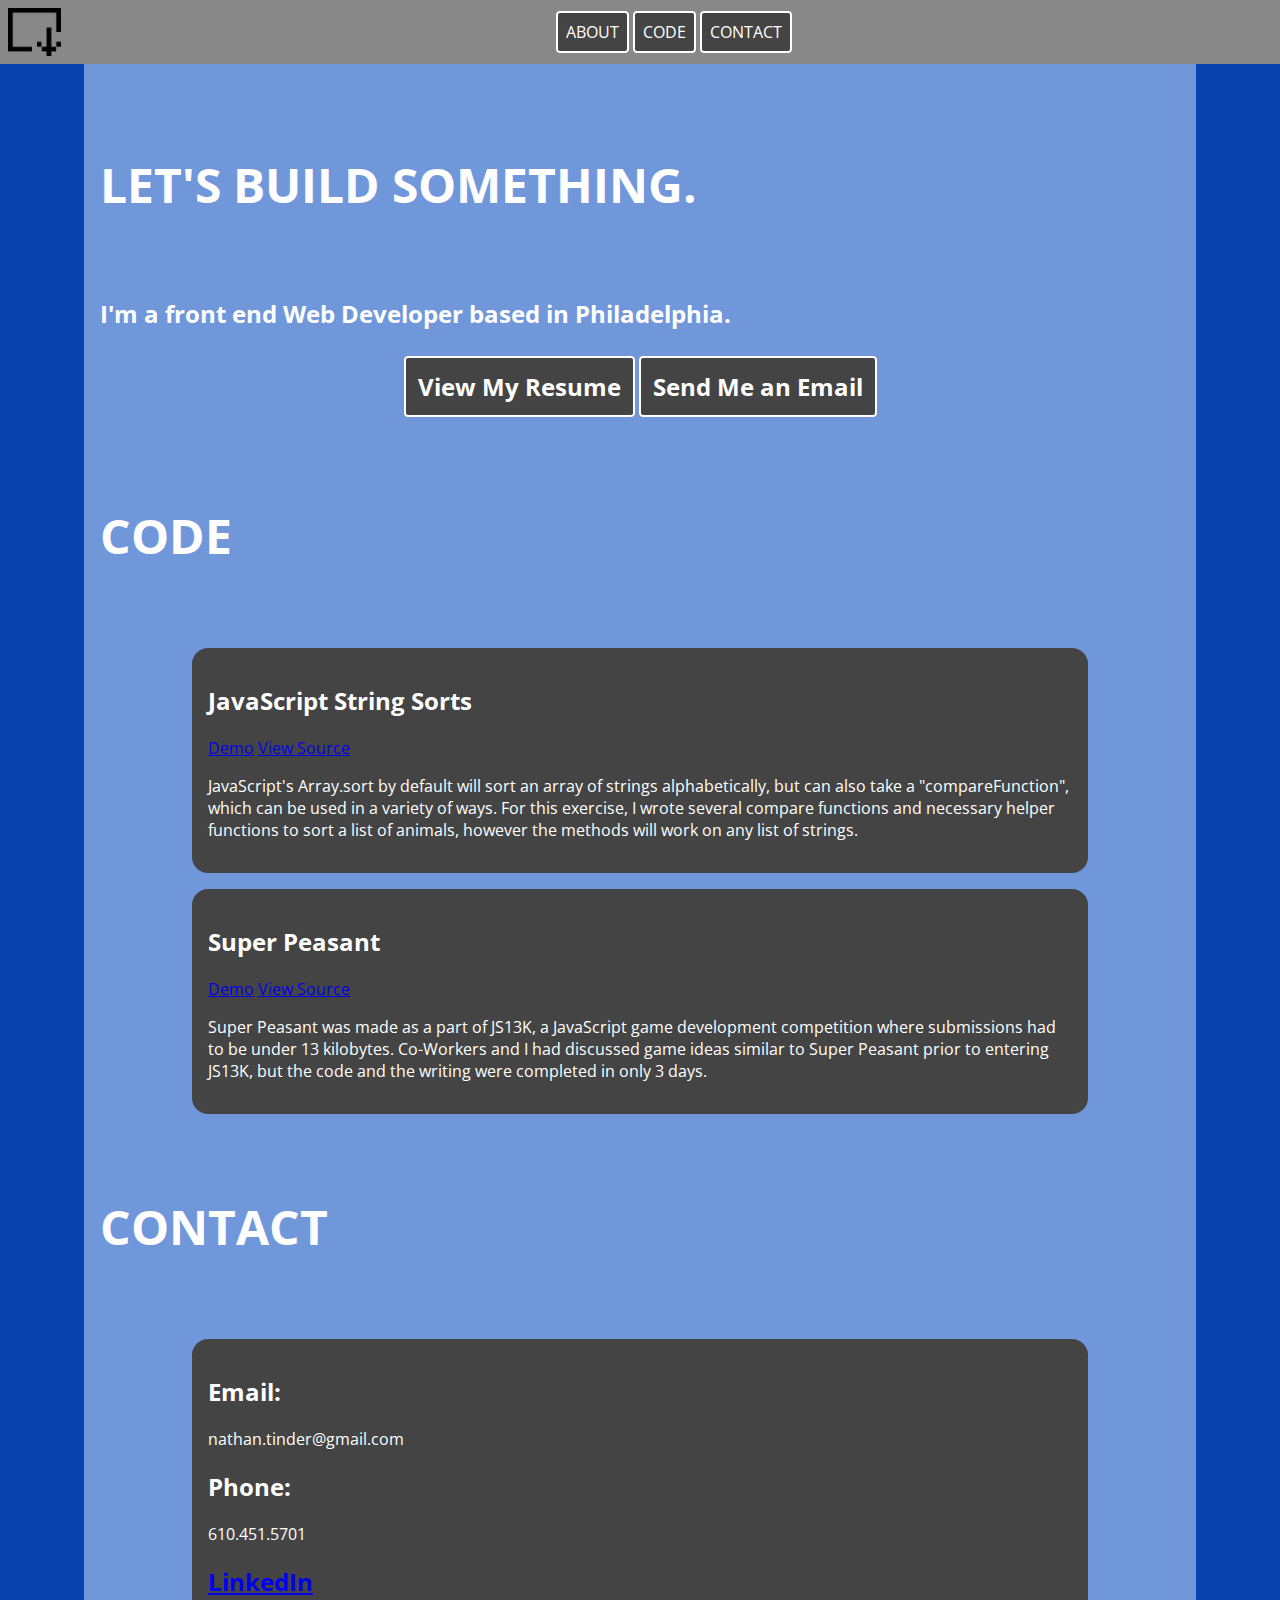
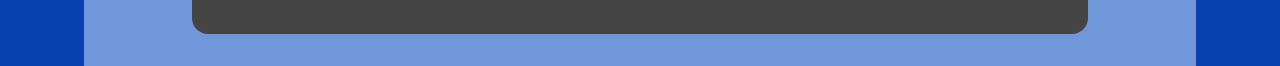
==== index.html @ aa42e78d "change colors and font" ====
<!DOCTYPE html>
<html>
	<head>
		<title>Nathan Tinder</title>
		<meta http-equiv="Content-Type" content="text/html;charset=UTF-8">
		<meta name="viewport" content="width=device-width, initial-scale=1.0">
		<link href='https://fonts.googleapis.com/css?family=Open+Sans' rel='stylesheet' type='text/css'>
		<link rel="stylesheet" type="text/css" href="style.css" />
		<script src="https://ajax.googleapis.com/ajax/libs/jquery/2.1.4/jquery.min.js"></script>
		<script src="main.js"></script>
		<script type="application/ld+json">
		{
		  "@context": "http://schema.org/",
		  "@type": "Person",
		  "name": "Nathan Tinder",
		  "additionalName": "Nate",
		  "email": "mailto:nathan.tinder@gmail.com",
		  "jobTitle": "Web Developer",
		  "telephone": "(610) 451-5701",
		  "url": "ntinder.github.io",
		  "address":{
		    "@type": "PostalAddress",
		    "addressLocality": "Philadelphia",
		    "addressRegion": "Pennsylvania",
		    "postalCode": "19143"
			}
		}
		</script>
	</head>
	<body>
		<nav>
			<img id="logo" src="/logo.gif" width="246" height="223" />
			<span id="navButtons" class="centerize">
				<span class="button"><a href="#about">ABOUT</a></span>
				<span class="button"><a href="#code">CODE</a></span>
				<span class="button"><a href="#contact">CONTACT</a></span>
			</span>
		</nav>
		<div id="centerFix">
			<a id="about">
				<h1>LET'S BUILD SOMETHING.</h1>
			</a>
				<h2>I'm a front end Web Developer based in Philadelphia.</h2>
				<span class="centerize">
					<span class="button inline"><h2><a href="njtResume.pdf">View My Resume</a></h2></span>
					<span class="button inline"><h2><a href="mailto:nathan.tinder@gmail.com">Send Me an Email</a></h2></span>
				</span>
			<a id="code">
				<h1>CODE</h1>
			</a>
			
			<div class="card">
				<h2>JavaScript String Sorts</h2>
				<span> <a href="./jsStringSorts">Demo</a> <a href="view-source:./jsStringSorts/main.js">View Source</a>
				<p>
				JavaScript's Array.sort by default will sort an array of strings alphabetically, but can also take a "compareFunction", which can be used in a variety of ways.  For this exercise, I wrote several compare functions and necessary helper functions to sort a list of animals, however the methods will work on any list of strings.
				</p>
			</div>

			<div class="card">
				<h2>Super Peasant</h2>
				<a href="./peasant">Demo</a> <a href="view-source:./peasant">View Source</a>
				<p>
				Super Peasant was made as a part of JS13K, a JavaScript game development competition where submissions had to be under 13 kilobytes.  Co-Workers and I had discussed game ideas similar to Super Peasant prior to entering JS13K, but the code and the writing were completed in only 3 days.  
				</p>
			</div>
			
			<a id="contact">
				<h1>CONTACT</h1>
				<div class="card">
					<h2>Email:</h2>
					<p>nathan.tinder@gmail.com</p>
					<h2>Phone:</h2>
					<p>610.451.5701</p>
        			<h2><a href="https://www.linkedin.com/in/ntinder/">LinkedIn</a></h2>
        		</div>
			</a>
		</div>
	</body>
</html>
---- style.css ----
body
{
	background-color:#0641AE;
	color:#fff;
	font-family:'Open Sans', sans-serif;
	font-size:100%;
}
h1
{
	font-size:3em;
	padding-top:1em;
	padding-bottom:1em;
}
nav
{
	position:fixed;
	top:0px;
	left:0px;
	width:100%;
	background-color:#888;
	padding:0.5em;
	z-index: 2;
}
nav a:hover, .button a:hover
{
	background-color:#aaa;
	color:#ffffff;
}

.button a
{
	padding:0.50em;
	background-color:#444;
	color:#fff;
	text-decoration:none;
	border-style:solid;
	border-width:2px;
	border-radius:4px;
}
.card
{
	width:80%;
	background-color:#444;
	margin-left:auto;
	margin-right:auto;
	margin-top:1em;
	margin-bottom:1em;
	border-radius:1em;
	padding:1em;
}
.inline
{
	display:inline-block;
}
.centerize
{
	display:block;
	text-align:center;
}
#centerFix
{
	position:relative;
	top:3em;
	max-width: 1080px;
	margin-left:auto;
	margin-right:auto;
	background-color:#7197DB;
	padding:1em;
}
#logo
{
	float:left;
	max-height:3em;
	max-width:3.3em;
}
#navButtons
{
	line-height:3em;
}
@media screen and (max-width : 400px){
	body
	{
		font-size:125%;
	}
	h1
	{
		font-size:2.5em;
	}
	#logo
	{
		max-height:6em;
		max-width:6.6em;
	}
}
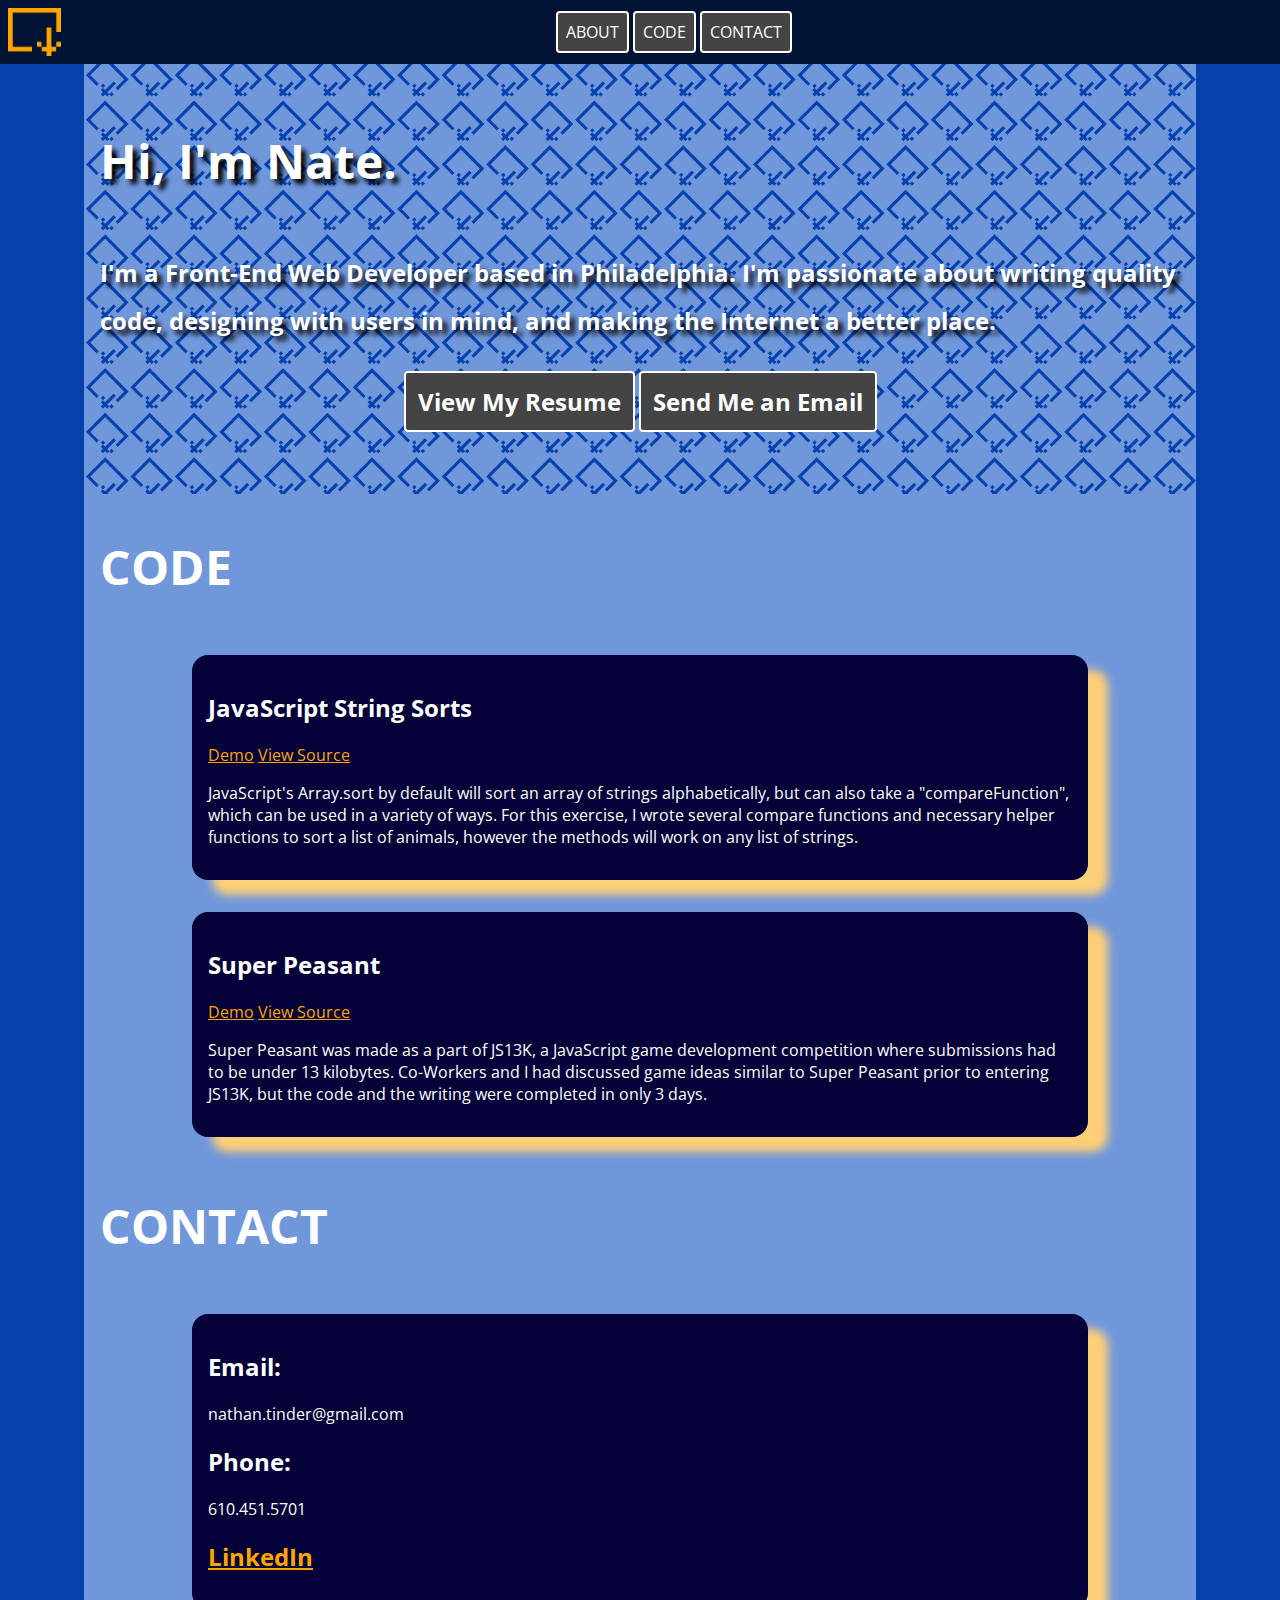
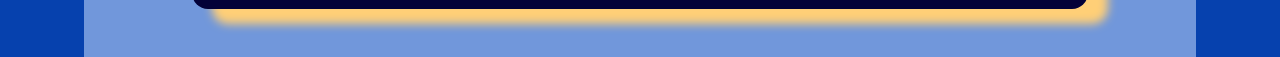
==== commit 29f70ce3: "added tiled background on about section" ====
--- a/index.html
+++ b/index.html
@@ -37,14 +37,16 @@
 			</span>
 		</nav>
 		<div id="centerFix">
+			<div class="logoTiltBackground">
 			<a id="about">
-				<h1>LET'S BUILD SOMETHING.</h1>
+				<h1>Hi, I'm Nate.</h1>
 			</a>
-				<h2>I'm a front end Web Developer based in Philadelphia.</h2>
+				<h2 style="line-height:2em;">I'm a Front-End Web Developer based in Philadelphia.  I'm passionate about writing quality code, designing with users in mind, and making the Internet a better place.</h2>
 				<span class="centerize">
 					<span class="button inline"><h2><a href="njtResume.pdf">View My Resume</a></h2></span>
 					<span class="button inline"><h2><a href="mailto:nathan.tinder@gmail.com">Send Me an Email</a></h2></span>
 				</span>
+			</div>
 			<a id="code">
 				<h1>CODE</h1>
 			</a>
--- a/style.css
+++ b/style.css
@@ -8,8 +8,8 @@
 h1
 {
 	font-size:3em;
-	padding-top:1em;
-	padding-bottom:1em;
+	padding-top:0.5em;
+	padding-bottom:0.5em;
 }
 nav
 {
@@ -17,7 +17,7 @@
 	top:0px;
 	left:0px;
 	width:100%;
-	background-color:#888;
+	background-color:#011335;
 	padding:0.5em;
 	z-index: 2;
 }
@@ -26,7 +26,10 @@
 	background-color:#aaa;
 	color:#ffffff;
 }
-
+a[href]
+{
+	color:#FFA500;
+}
 .button a
 {
 	padding:0.50em;
@@ -40,13 +43,14 @@
 .card
 {
 	width:80%;
-	background-color:#444;
+	background-color:#030138;
 	margin-left:auto;
 	margin-right:auto;
-	margin-top:1em;
-	margin-bottom:1em;
+	margin-top:2em;
+	margin-bottom:2em;
 	border-radius:1em;
 	padding:1em;
+	box-shadow: 20px 15px 10px #FFCF77;
 }
 .inline
 {
@@ -56,6 +60,22 @@
 {
 	display:block;
 	text-align:center;
+}
+.logoTiltBackground
+{
+	background-image:url('./logoTiltBlue.gif');
+	background-size:4% auto;
+	margin:-1em;
+	padding: 1em;
+	padding-bottom:3.5em;
+}
+.logoTiltBackground h1, .logoTiltBackground h2
+{
+	text-shadow:5px 5px 5px #000;
+}
+.logoTiltBackground h2 a
+{
+	text-shadow:none;
 }
 #centerFix
 {
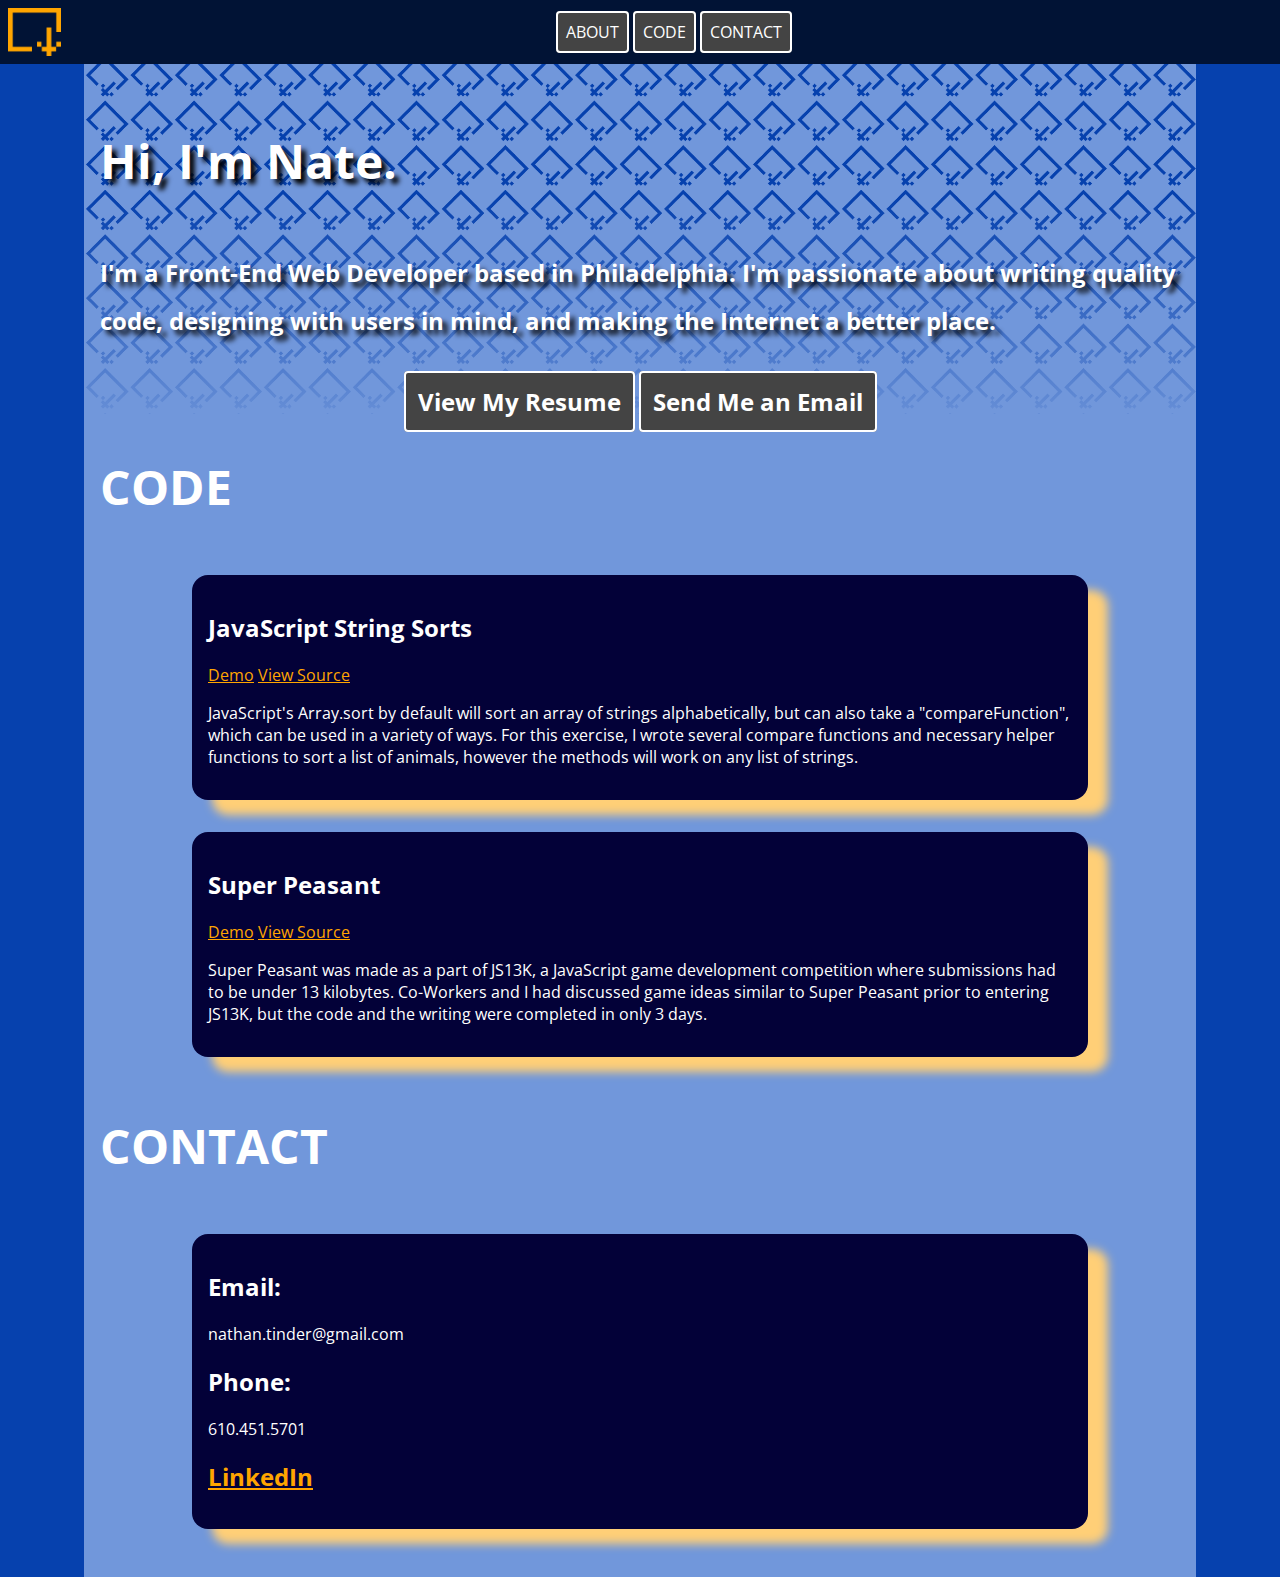
==== commit 3faf9213: "add transparent fade to background image" ====
--- a/index.html
+++ b/index.html
@@ -38,22 +38,25 @@
 		</nav>
 		<div id="centerFix">
 			<div class="logoTiltBackground">
+			
 			<a id="about">
 				<h1>Hi, I'm Nate.</h1>
 			</a>
 				<h2 style="line-height:2em;">I'm a Front-End Web Developer based in Philadelphia.  I'm passionate about writing quality code, designing with users in mind, and making the Internet a better place.</h2>
 				<span class="centerize">
-					<span class="button inline"><h2><a href="njtResume.pdf">View My Resume</a></h2></span>
+					<span class="button inline"><h2><a target="_blank" href="njtResume.pdf">View My Resume</a></h2></span>
 					<span class="button inline"><h2><a href="mailto:nathan.tinder@gmail.com">Send Me an Email</a></h2></span>
 				</span>
+			<div id="transparentFade"></div>
 			</div>
+			
 			<a id="code">
 				<h1>CODE</h1>
 			</a>
 			
 			<div class="card">
 				<h2>JavaScript String Sorts</h2>
-				<span> <a href="./jsStringSorts">Demo</a> <a href="view-source:./jsStringSorts/main.js">View Source</a>
+				<span> <a target="_blank" href="./jsStringSorts">Demo</a> <a target="_blank" href="view-source:https://ntinder.github.io/jsStringSorts/main.js">View Source</a>
 				<p>
 				JavaScript's Array.sort by default will sort an array of strings alphabetically, but can also take a "compareFunction", which can be used in a variety of ways.  For this exercise, I wrote several compare functions and necessary helper functions to sort a list of animals, however the methods will work on any list of strings.
 				</p>
@@ -61,7 +64,7 @@
 
 			<div class="card">
 				<h2>Super Peasant</h2>
-				<a href="./peasant">Demo</a> <a href="view-source:./peasant">View Source</a>
+				<a target="_blank" href="./peasant">Demo</a> <a target="_blank" href="view-source:https://ntinder.github.io/peasant/">View Source</a>
 				<p>
 				Super Peasant was made as a part of JS13K, a JavaScript game development competition where submissions had to be under 13 kilobytes.  Co-Workers and I had discussed game ideas similar to Super Peasant prior to entering JS13K, but the code and the writing were completed in only 3 days.  
 				</p>
@@ -74,7 +77,7 @@
 					<p>nathan.tinder@gmail.com</p>
 					<h2>Phone:</h2>
 					<p>610.451.5701</p>
-        			<h2><a href="https://www.linkedin.com/in/ntinder/">LinkedIn</a></h2>
+        			<h2><a target="_blank" href="https://www.linkedin.com/in/ntinder/">LinkedIn</a></h2>
         		</div>
 			</a>
 		</div>
--- a/style.css
+++ b/style.css
@@ -77,6 +77,15 @@
 {
 	text-shadow:none;
 }
+#transparentFade
+{
+	background:-webkit-linear-gradient( rgba(255,0,0,0), rgba(113,151,219,1));
+	background:-o-linear-gradient( rgba(255,0,0,0), rgba(113,151,219,1));
+	background:-moz-linear-gradient( rgba(255,0,0,0), rgba(113,151,219,1));
+	background:linear-gradient( rgba(255,0,0,0), rgba(113,151,219,1));
+	height:15em;
+	margin:-15em -1em -5em;
+}
 #centerFix
 {
 	position:relative;
@@ -112,3 +121,9 @@
 		max-width:6.6em;
 	}
 }
+@media screen and (max-width : 350px){
+	.button h2
+	{
+		font-size:0.75em;
+	}
+}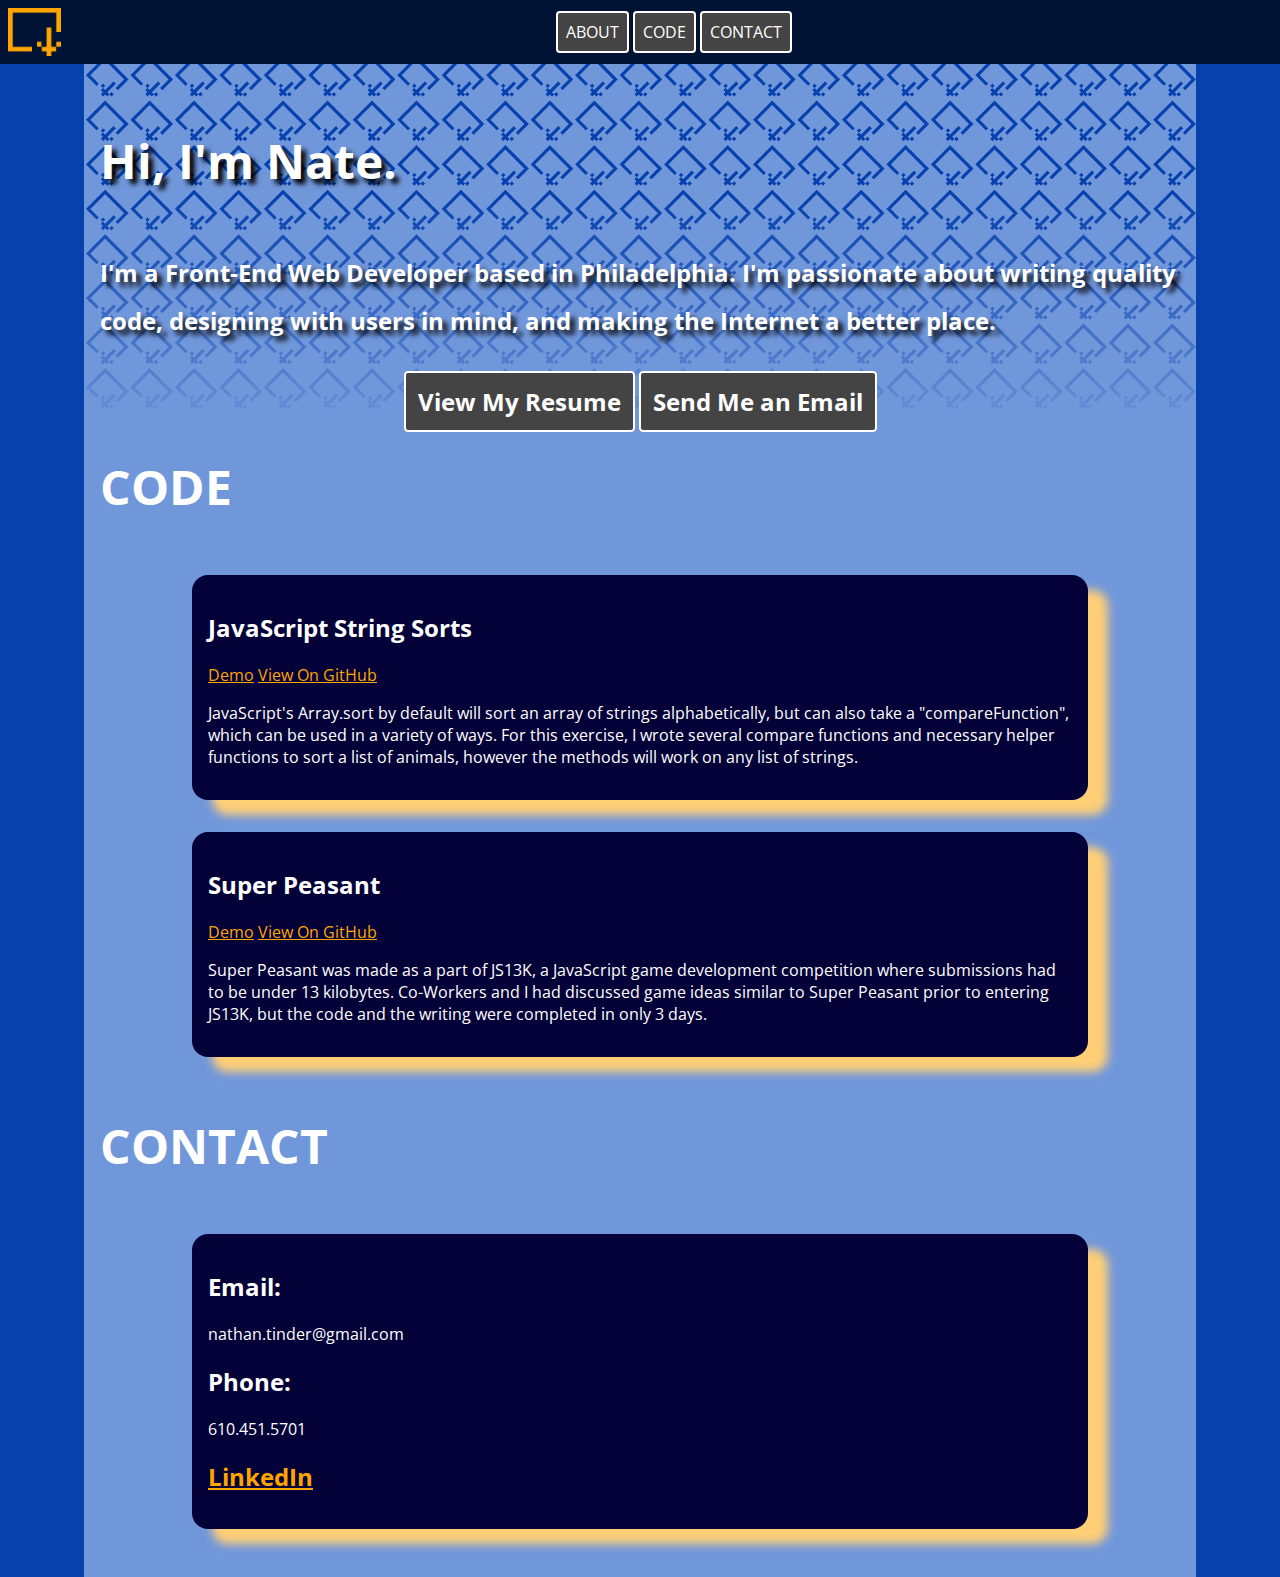
==== commit 82d8e79b: "change view source links to view on github" ====
--- a/index.html
+++ b/index.html
@@ -25,6 +25,15 @@
 		    "postalCode": "19143"
 			}
 		}
+		</script>
+		<script>
+		  (function(i,s,o,g,r,a,m){i['GoogleAnalyticsObject']=r;i[r]=i[r]||function(){
+		  (i[r].q=i[r].q||[]).push(arguments)},i[r].l=1*new Date();a=s.createElement(o),
+		  m=s.getElementsByTagName(o)[0];a.async=1;a.src=g;m.parentNode.insertBefore(a,m)
+		  })(window,document,'script','//www.google-analytics.com/analytics.js','ga');
+
+		  ga('create', 'UA-62824028-1', 'auto');
+		  ga('send', 'pageview');
 		</script>
 	</head>
 	<body>
@@ -56,7 +65,7 @@
 			
 			<div class="card">
 				<h2>JavaScript String Sorts</h2>
-				<span> <a target="_blank" href="./jsStringSorts">Demo</a> <a target="_blank" href="view-source:https://ntinder.github.io/jsStringSorts/main.js">View Source</a>
+				<span> <a target="_blank" href="./jsStringSorts">Demo</a> <a target="_blank" href="https://github.com/ntinder/jsStringSorts/blob/gh-pages/main.js">View On GitHub</a>
 				<p>
 				JavaScript's Array.sort by default will sort an array of strings alphabetically, but can also take a "compareFunction", which can be used in a variety of ways.  For this exercise, I wrote several compare functions and necessary helper functions to sort a list of animals, however the methods will work on any list of strings.
 				</p>
@@ -64,7 +73,7 @@
 
 			<div class="card">
 				<h2>Super Peasant</h2>
-				<a target="_blank" href="./peasant">Demo</a> <a target="_blank" href="view-source:https://ntinder.github.io/peasant/">View Source</a>
+				<a target="_blank" href="./peasant">Demo</a> <a target="_blank" href="https://github.com/ntinder/peasant/blob/gh-pages/index.html">View On GitHub</a>
 				<p>
 				Super Peasant was made as a part of JS13K, a JavaScript game development competition where submissions had to be under 13 kilobytes.  Co-Workers and I had discussed game ideas similar to Super Peasant prior to entering JS13K, but the code and the writing were completed in only 3 days.  
 				</p>
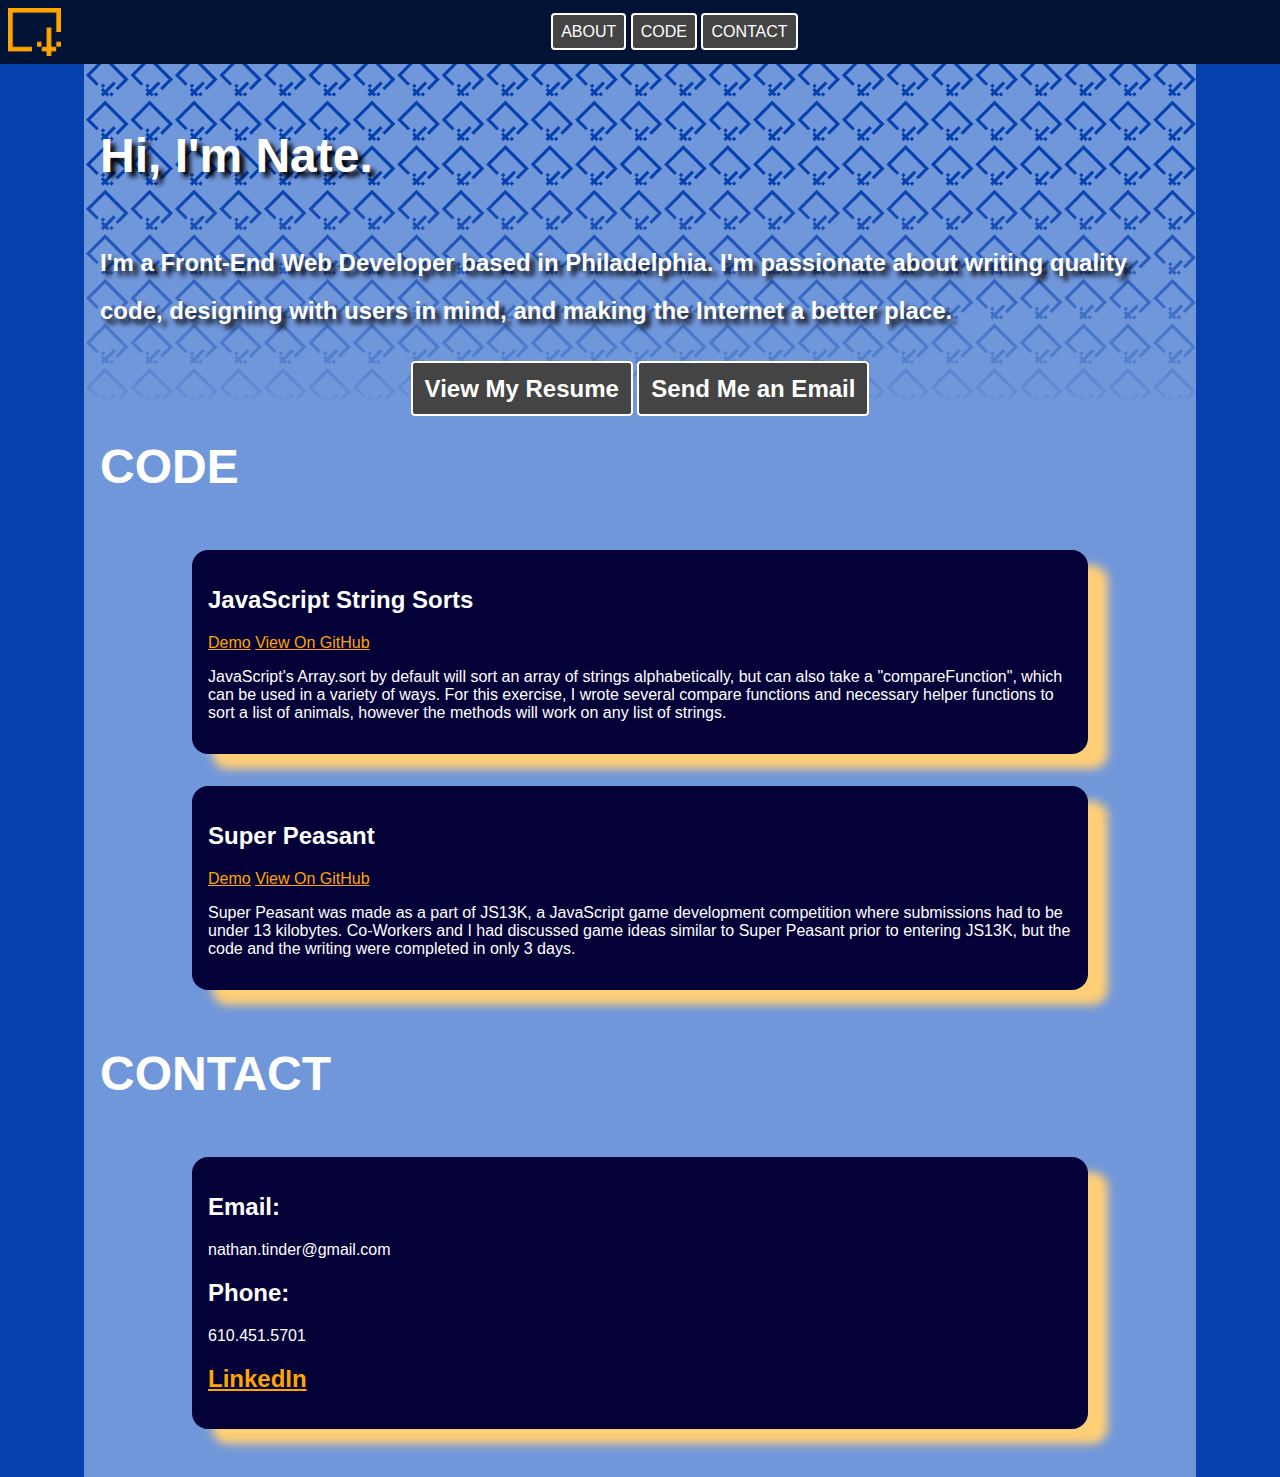
==== commit aa7f9635: "changing font to Arimo" ====
--- a/index.html
+++ b/index.html
@@ -4,7 +4,7 @@
 		<title>Nathan Tinder</title>
 		<meta http-equiv="Content-Type" content="text/html;charset=UTF-8">
 		<meta name="viewport" content="width=device-width, initial-scale=1.0">
-		<link href='https://fonts.googleapis.com/css?family=Open+Sans' rel='stylesheet' type='text/css'>
+		<link href='https://fonts.googleapis.com/css?family=Arimo' rel='stylesheet' type='text/css'>
 		<link rel="stylesheet" type="text/css" href="style.css" />
 		<script src="https://ajax.googleapis.com/ajax/libs/jquery/2.1.4/jquery.min.js"></script>
 		<script src="main.js"></script>
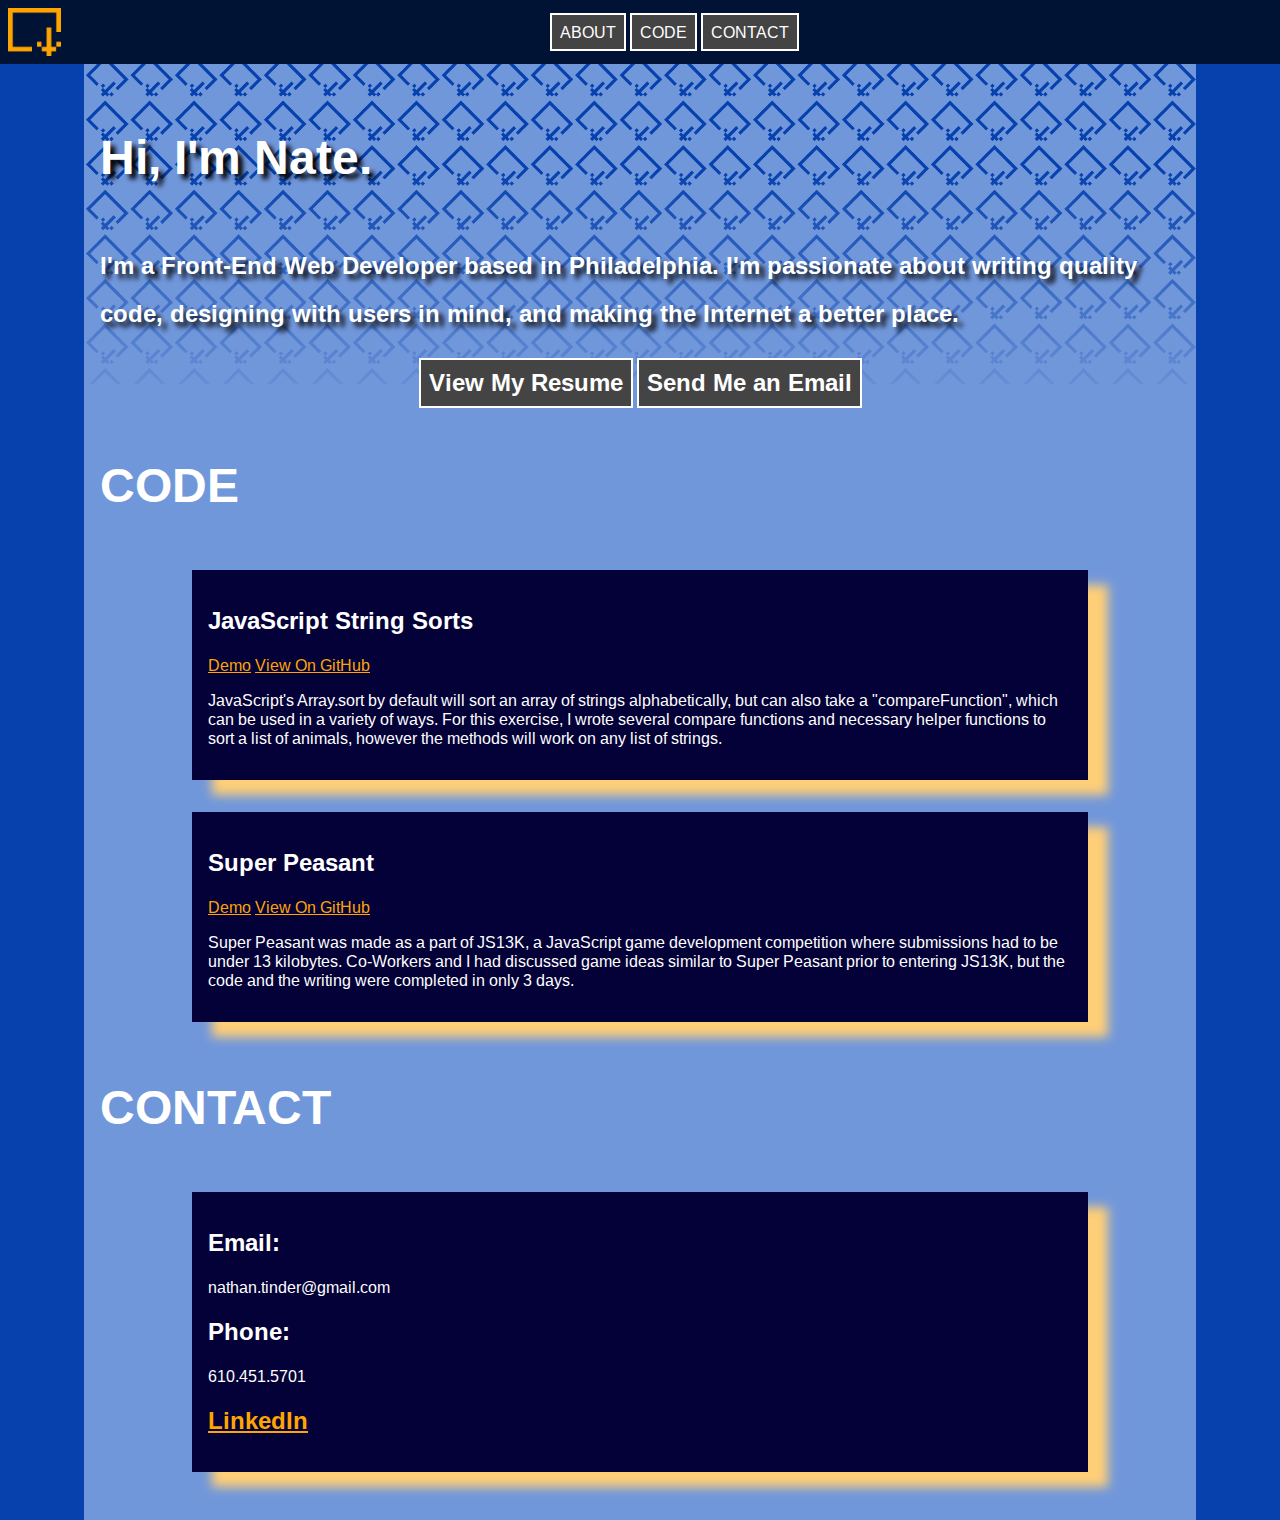
==== commit ed5fb4a4: "include merriweather font for paragraph text" ====
--- a/index.html
+++ b/index.html
@@ -5,6 +5,7 @@
 		<meta http-equiv="Content-Type" content="text/html;charset=UTF-8">
 		<meta name="viewport" content="width=device-width, initial-scale=1.0">
 		<link href='https://fonts.googleapis.com/css?family=Arimo' rel='stylesheet' type='text/css'>
+		<link href='https://fonts.googleapis.com/css?family=Merriweather' rel='stylesheet' type='text/css'>
 		<link rel="stylesheet" type="text/css" href="style.css" />
 		<script src="https://ajax.googleapis.com/ajax/libs/jquery/2.1.4/jquery.min.js"></script>
 		<script src="main.js"></script>
--- a/style.css
+++ b/style.css
@@ -2,7 +2,7 @@
 {
 	background-color:#0641AE;
 	color:#fff;
-	font-family:'Open Sans', sans-serif;
+	font-family: 'Arimo', sans-serif;
 	font-size:100%;
 }
 h1
@@ -21,24 +21,30 @@
 	padding:0.5em;
 	z-index: 2;
 }
-nav a:hover, .button a:hover
+a[href]
+{
+	color:#FFA500;
+}
+.button:hover
 {
 	background-color:#aaa;
 	color:#ffffff;
 }
-a[href]
+.button
 {
-	color:#FFA500;
+	padding:0.50em;
+	background-color:#444;
+	border-style:solid;
+	border-width:2px;
+}
+.button *
+{
+	margin:0em;
 }
 .button a
 {
-	padding:0.50em;
-	background-color:#444;
 	color:#fff;
 	text-decoration:none;
-	border-style:solid;
-	border-width:2px;
-	border-radius:4px;
 }
 .card
 {
@@ -48,7 +54,6 @@
 	margin-right:auto;
 	margin-top:2em;
 	margin-bottom:2em;
-	border-radius:1em;
 	padding:1em;
 	box-shadow: 20px 15px 10px #FFCF77;
 }
@@ -66,6 +71,7 @@
 	background-image:url('./logoTiltBlue.gif');
 	background-size:4% auto;
 	margin:-1em;
+	margin-bottom:3em;
 	padding: 1em;
 	padding-bottom:3.5em;
 }
@@ -106,6 +112,13 @@
 {
 	line-height:3em;
 }
+@media screen and (max-width : 490px)
+{
+	.button
+	{
+		margin-top:1em;
+	}
+}
 @media screen and (max-width : 400px){
 	body
 	{
@@ -126,4 +139,4 @@
 	{
 		font-size:0.75em;
 	}
-}+}
